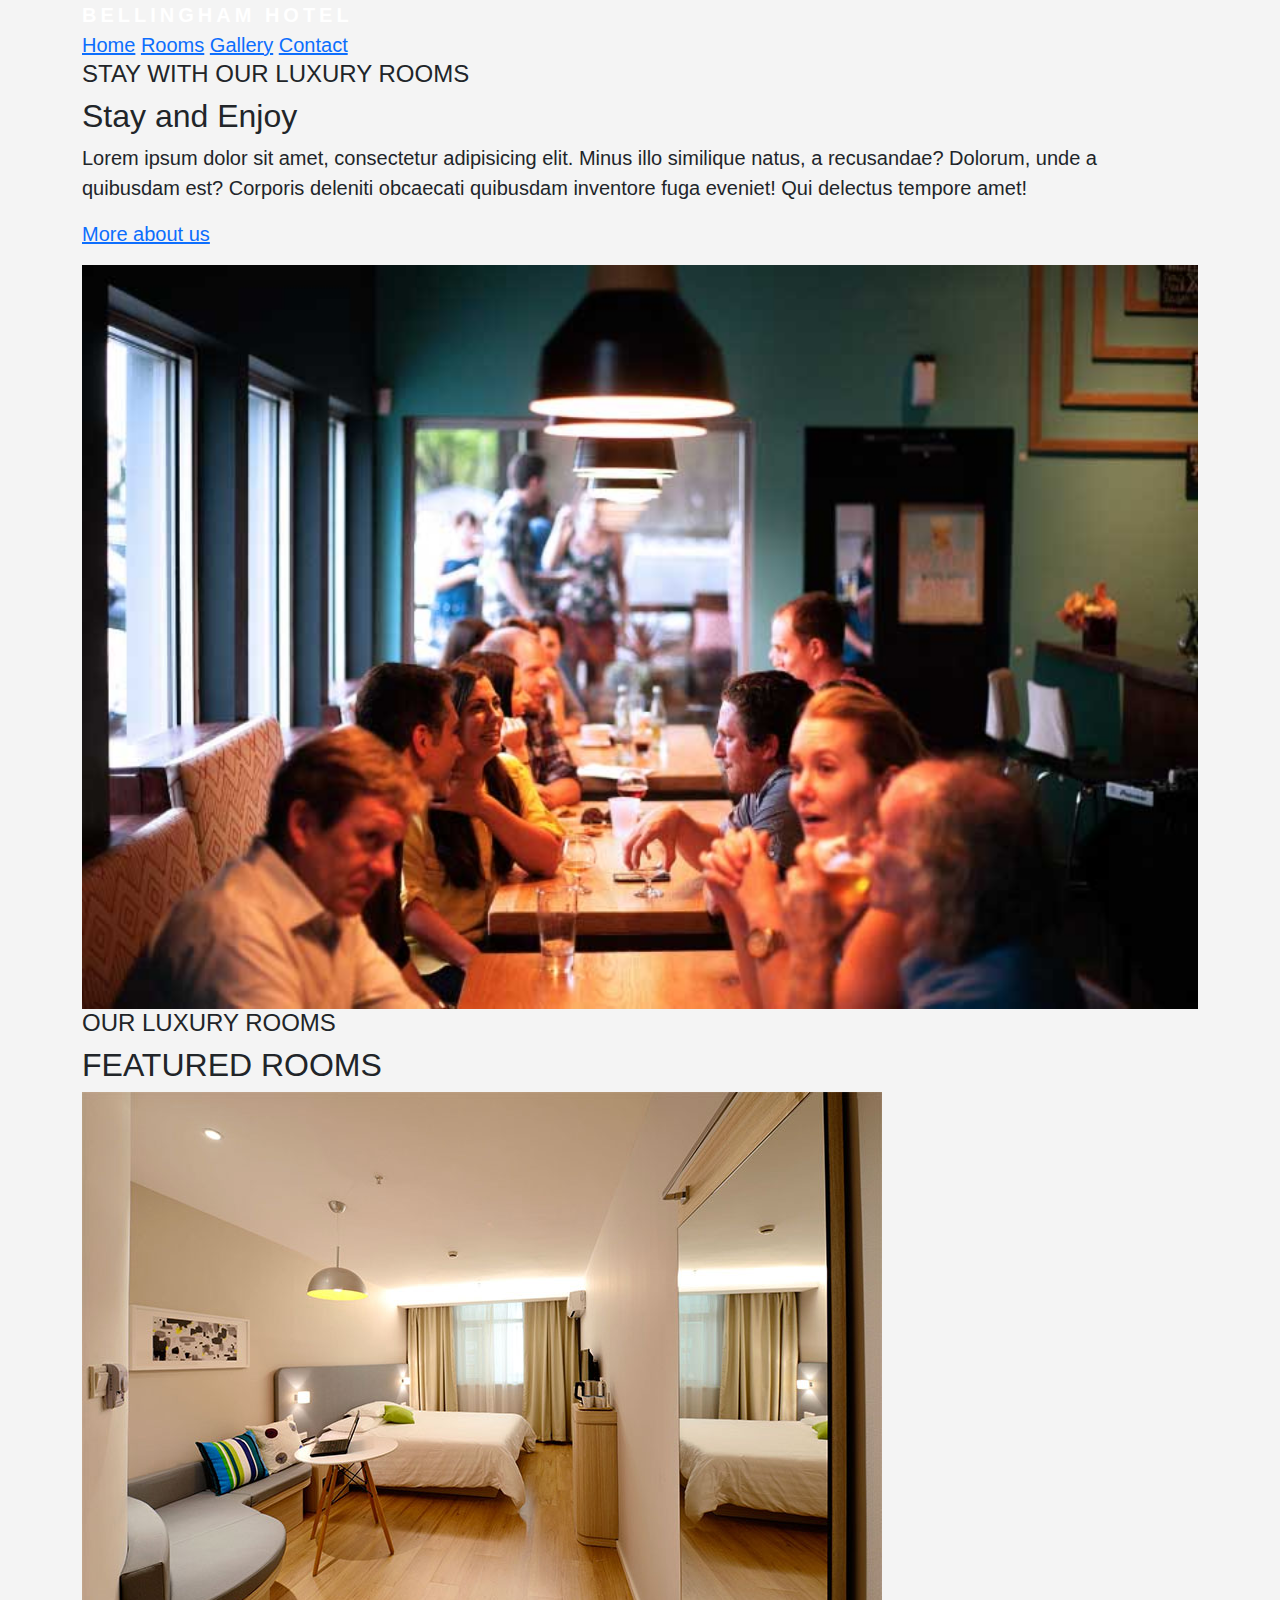
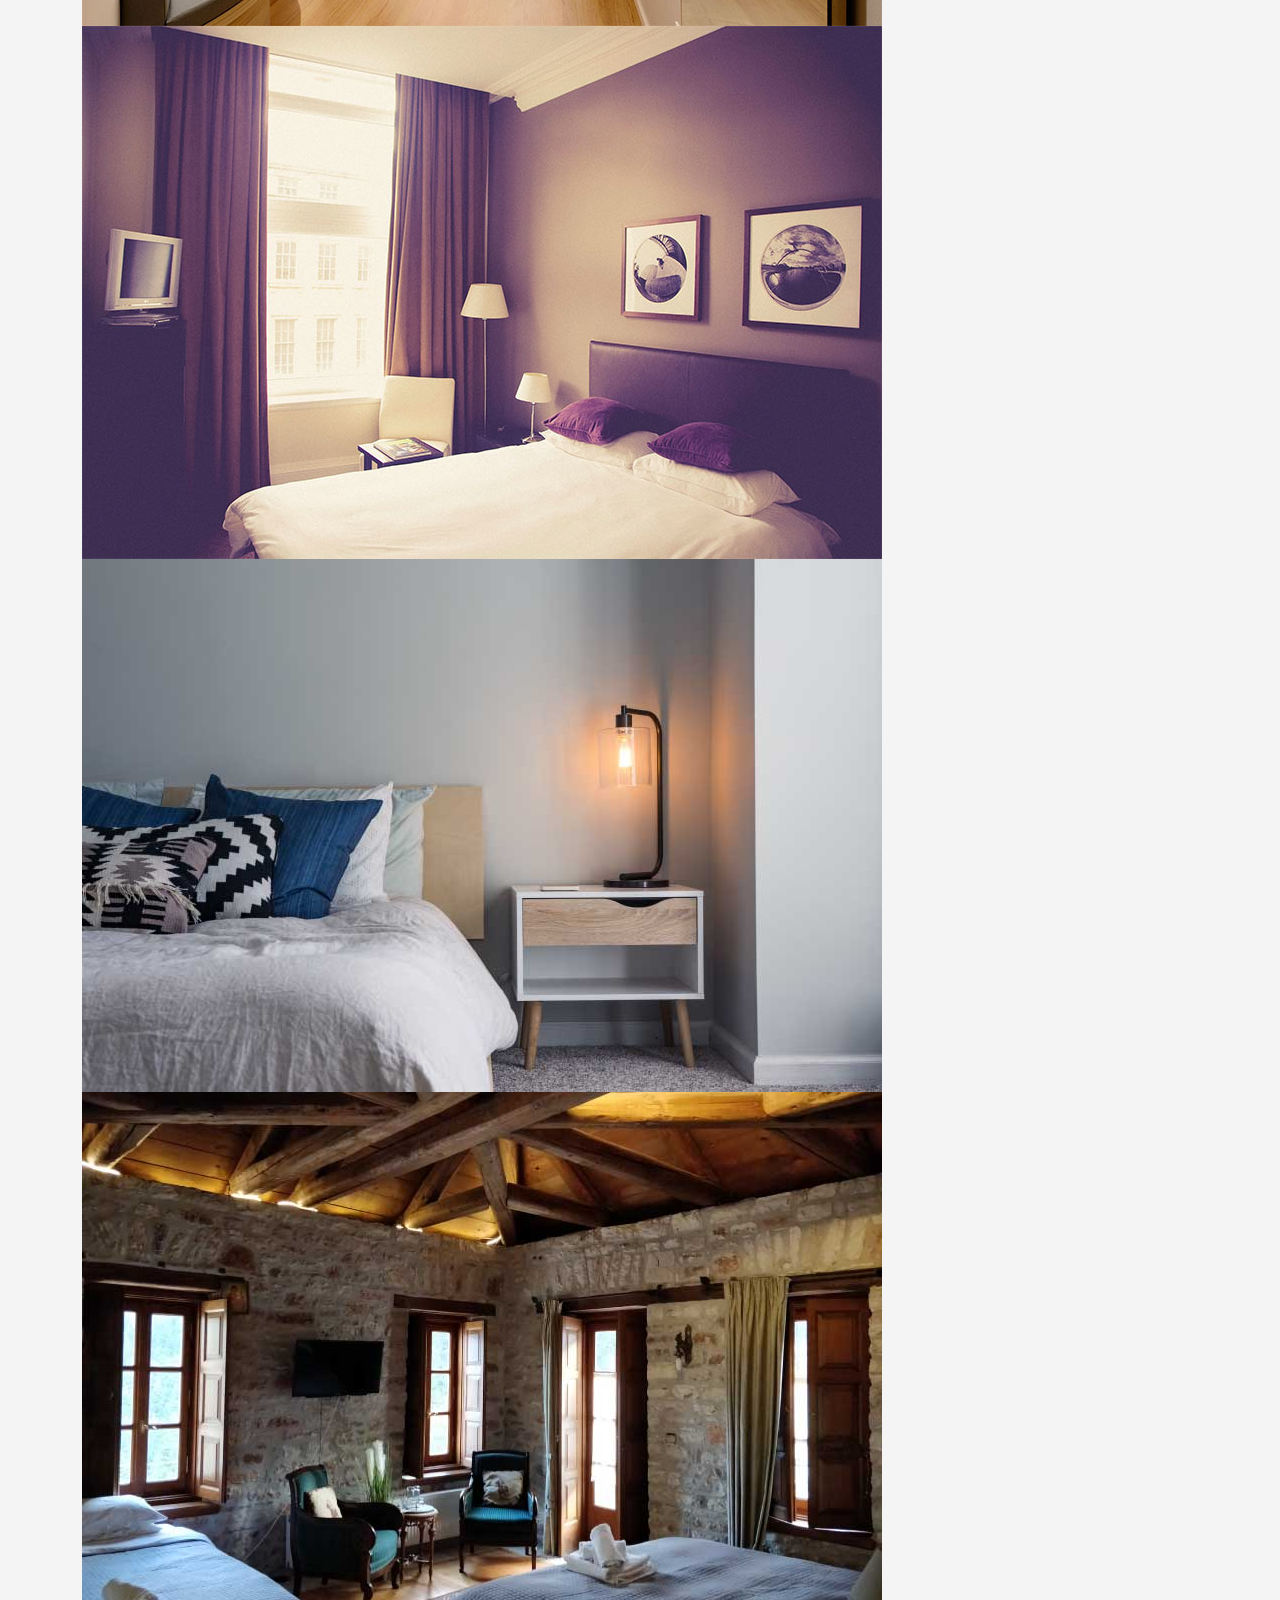
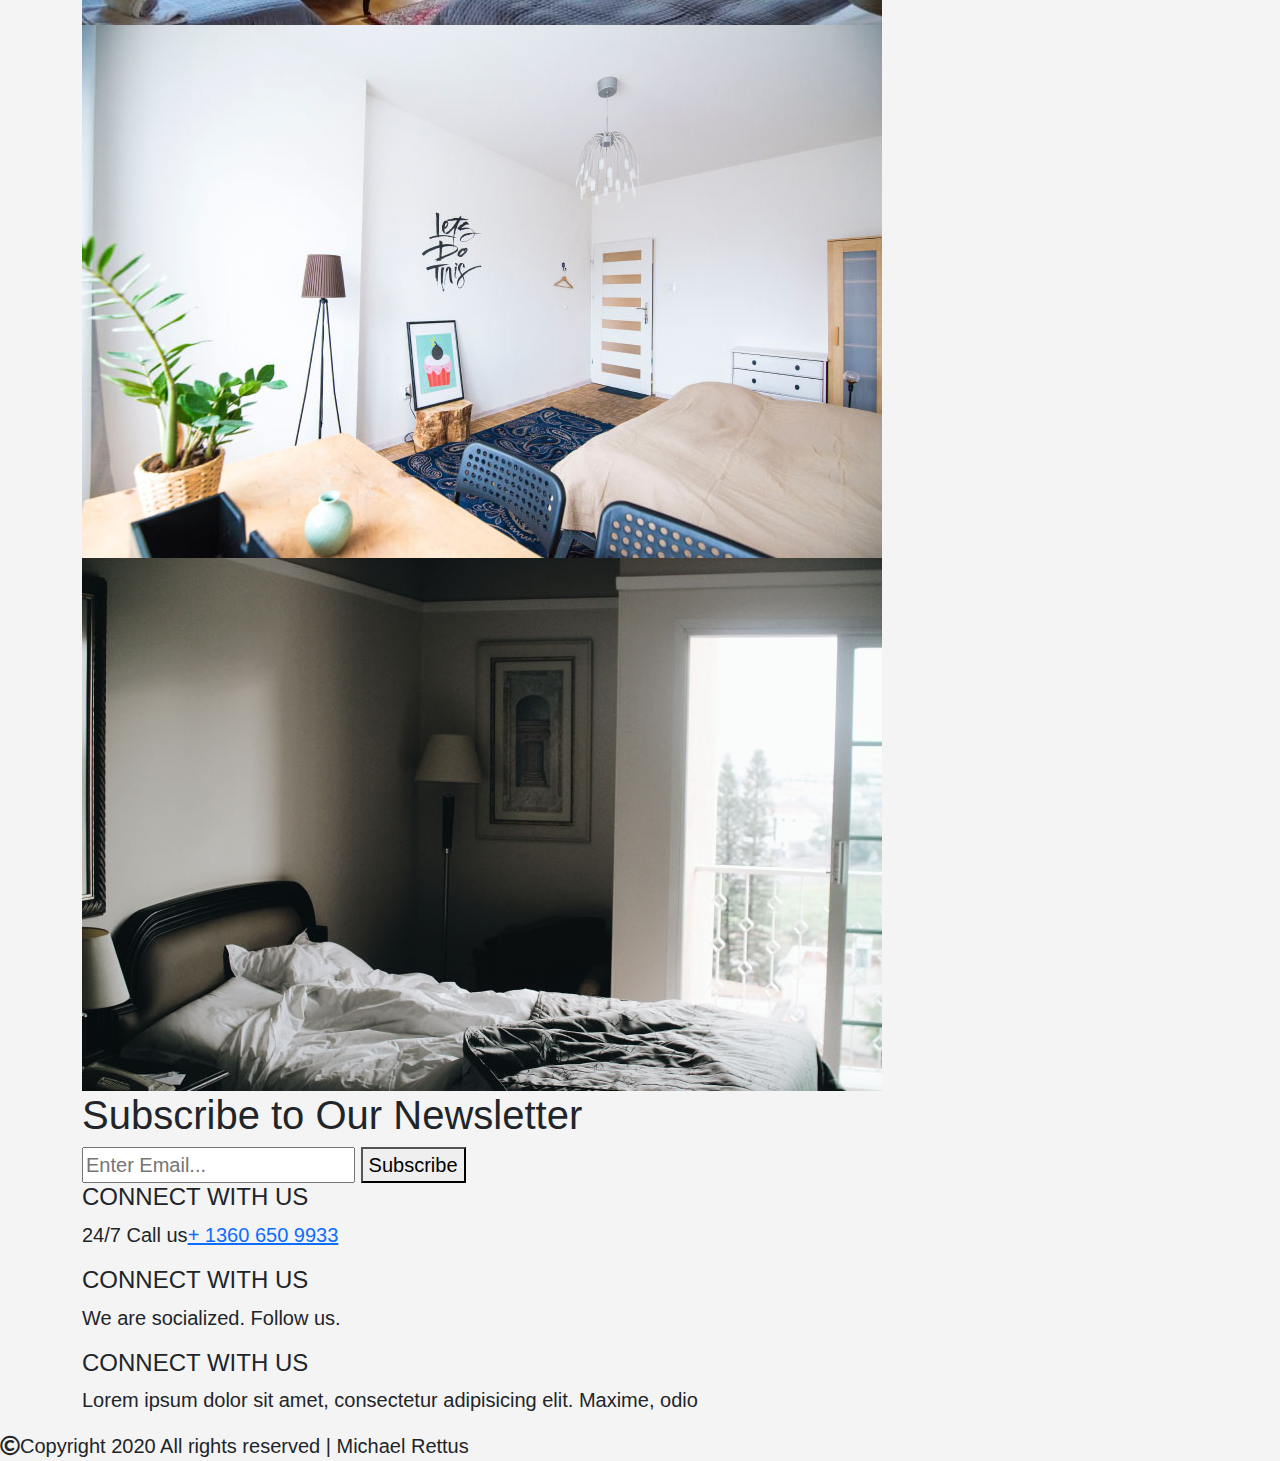
==== index.html @ 9e4bbabf "working on styling now" ====
<!DOCTYPE html>
<html lang="en">
<head>
    <meta charset="UTF-8">
    <meta name="viewport" content="width=device-width, initial-scale=1.0">
    <link rel="stylesheet" href="https://stackpath.bootstrapcdn.com/bootstrap/5.0.0-alpha2/css/bootstrap.min.css" integrity="sha384-DhY6onE6f3zzKbjUPRc2hOzGAdEf4/Dz+WJwBvEYL/lkkIsI3ihufq9hk9K4lVoK" crossorigin="anonymous">
    <link rel = "stylesheet" href = "css/main.css">
    <title>Bellingham Hotel</title>
</head>
<body>
    <div class="container">
        <div class="logo">Bellingham Hotel</div>
        <nav>
            <a href="index.html">Home</a>
            <a href="room">Rooms</a>
            <a href="#">Gallery</a>
            <a href="#">Contact</a>
        </nav>
    </div>
    <div class="heroimage"></div>
    <div class="clearfix"></div>
    <main>
        <section class= "mainpadding">
            <div class="container">
                <div class="sideleft">
                    <h4 class="sub-heading">
                        STAY WITH OUR LUXURY ROOMS
                    </h4>
                    <h2 class="heading">Stay and Enjoy</h2>
                    <p>Lorem ipsum dolor sit amet, consectetur adipisicing elit. Minus illo similique natus, a recusandae? Dolorum, unde a quibusdam est? Corporis deleniti obcaecati quibusdam inventore fuga eveniet! Qui delectus tempore amet!</p>
                    <p><a class="button">More about us</a></p>
                </div>
                <div class="sideright">
                    <img src="images/img_7.jpg" width="100%" alt= "Read More Image">
                </div>
            </div>
        </section>
        <div class="clearfix"></div>
        <section class = "main-padding" class = "bg-color">
            <div class="container">
                <div class="feature">
                    <h4 class = "sub-heading">OUR LUXURY ROOMS</h4>
                    <h2 class = "heading">FEATURED ROOMS</h2>
                    <div class="feature-image">
                        <img src = "images/img_1.jpg">
                        <img src = "images/img_3.jpg">
                        <img src = "images/img_11.jpg">
                        <img src = "images/img_12.jpg">
                        <img src = "images/img_16.jpg">
                        <img src = "images/img_14.jpg">
                    </div>
                </div>
                <div class="feature-image"></div>
            </div>
        </section>
        <div class="clearfix"></div>
        <section class = "newsletter">
            <div class="container">
                <h1>Subscribe to Our Newsletter</h1>
                <form>
                    <input type = "email" placeholder="Enter Email...">
                    <button type = "submit" class = "button">Subscribe</button>
                </form>
            </div>
        </section>
    </main>
    <footer class ="main-footer">
        <div class="container">
            <div class="footer">
                <h4 class="sub-heading">CONNECT WITH US</h4>
                <p>24/7 Call us<a href ="#">+ 1360 650 9933</a></p>
            </div>
            <div class="footer">
                <h4 class="sub-heading">CONNECT WITH US</h4>
                <p>We are socialized. Follow us.</p>
            </div>
            <div class="footer">
                <h4 class="sub-heading">CONNECT WITH US</h4>
                <p>Lorem ipsum dolor sit amet, consectetur adipisicing elit. Maxime, odio</p>
            </div>
        </div>
        <div class="copyright"><i class="far fa-copyright"></i>Copyright 2020 All rights reserved | Michael Rettus</div>
    </footer>
    <script src="https://stackpath.bootstrapcdn.com/bootstrap/5.0.0-alpha2/js/bootstrap.bundle.min.js" integrity="sha384-BOsAfwzjNJHrJ8cZidOg56tcQWfp6y72vEJ8xQ9w6Quywb24iOsW913URv1IS4GD" crossorigin="anonymous"></script>   
</body>
</html>
---- css/main.css ----
@charset "UTF-8";
@import url("https://fonts.googleapis.com/css?family=Nunito:300,400,700");
@import url("https://stackpath.bootstrapcdn.com/bootstrap/5.0.0-alpha1/css/bootstrap.min.css");
@import url("https://use.fontawesome.com/releases/v5.13.1/css/all.css");
universal {
  box-sizing: border-box;
}

body {
  background-color: #f4f4f4;
  margin: 0px;
  padding: 0px;
  font: 20px/1.5 ‘Nunito’, sans-serif;
}

header {
  position: absolute;
  top: 0px;
  left: 0px;
  width: 100%;
  z-index: 5;
}

.logo {
  text-transform: uppercase;
  letter-spacing: .2em;
  font-weight: 700;
  color: white;
}
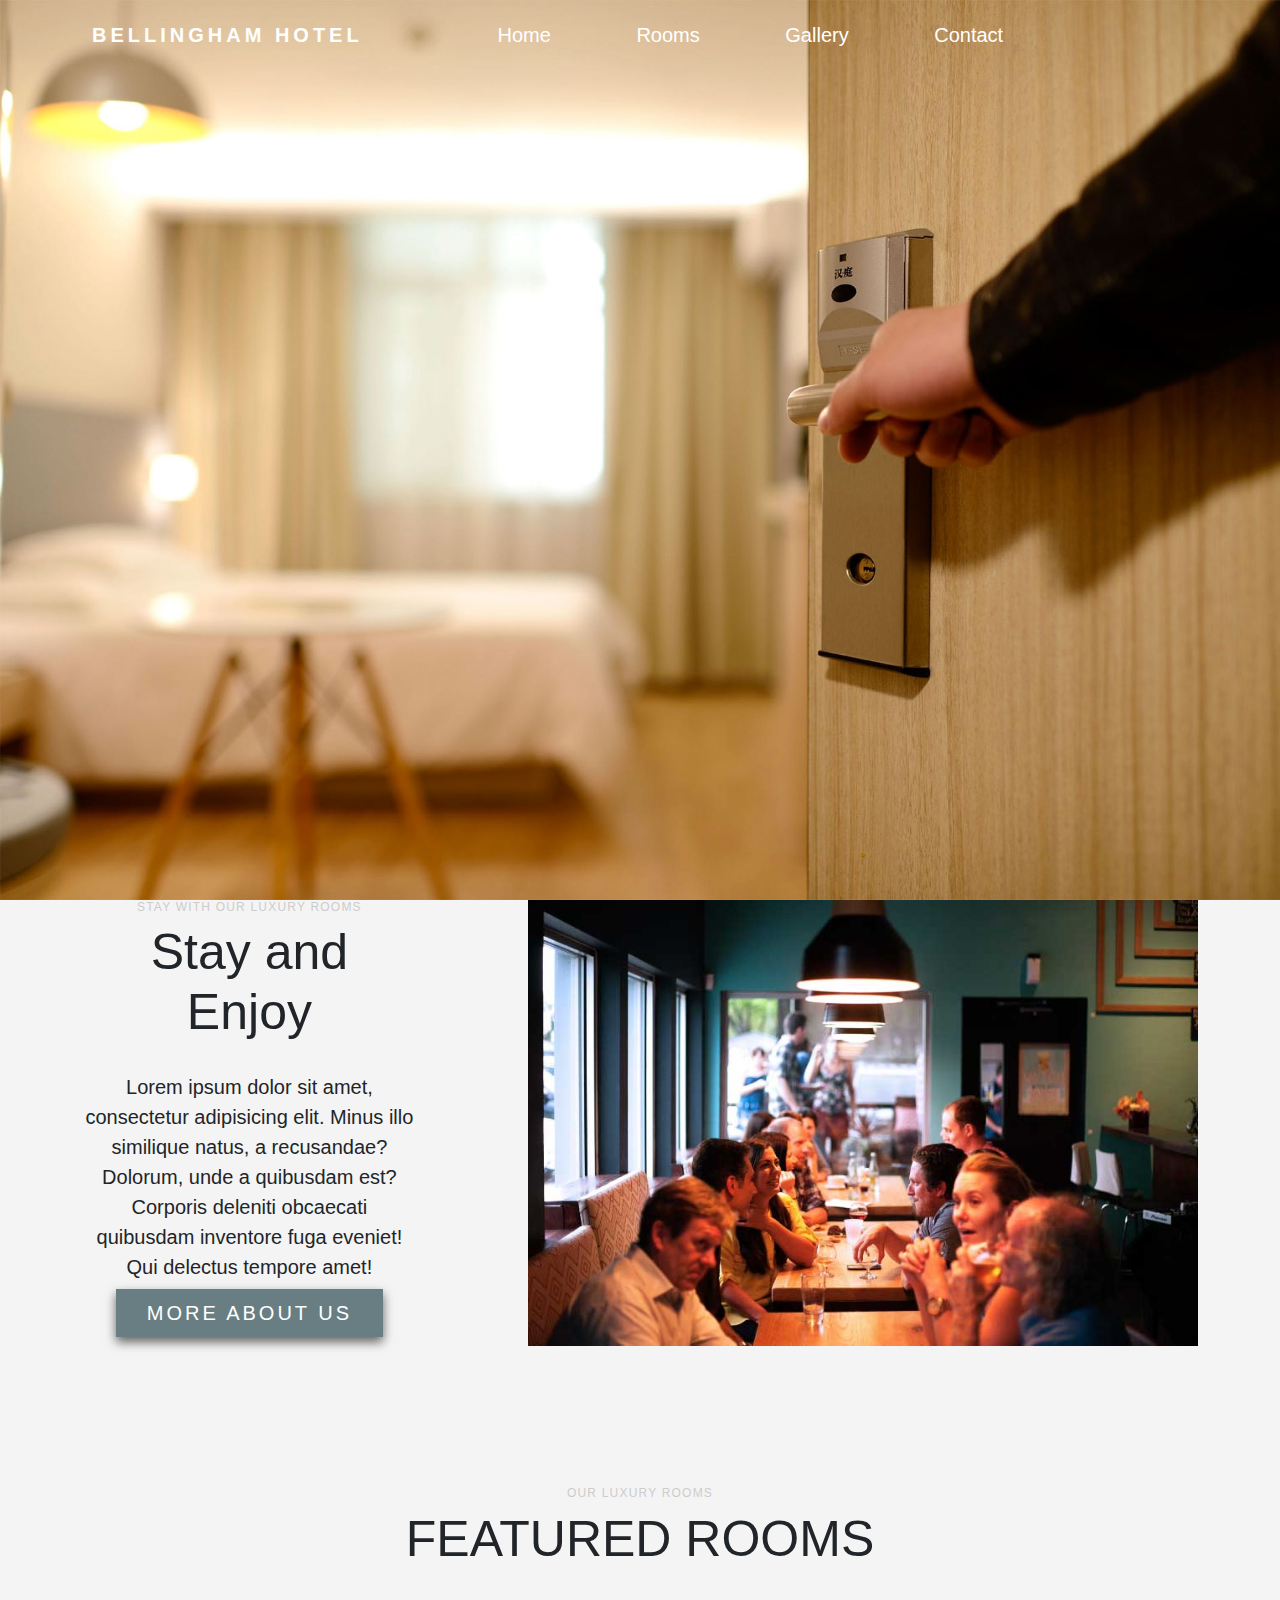
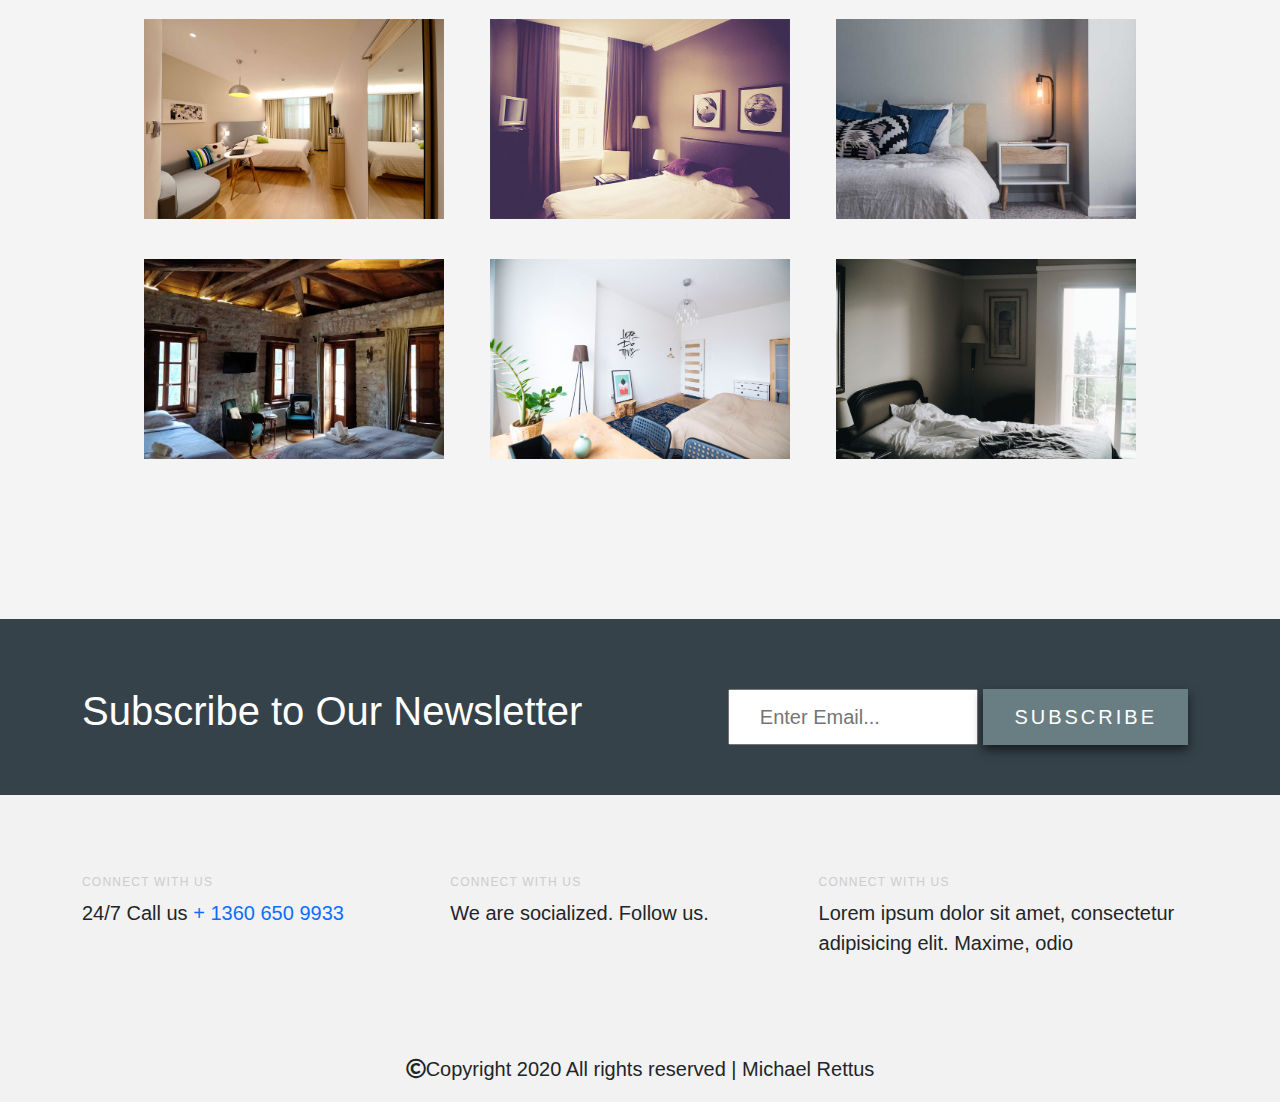
==== commit 1dbb448f: "home page styling complete" ====
--- a/index.html
+++ b/index.html
@@ -8,15 +8,17 @@
     <title>Bellingham Hotel</title>
 </head>
 <body>
-    <div class="container">
-        <div class="logo">Bellingham Hotel</div>
-        <nav>
-            <a href="index.html">Home</a>
-            <a href="room">Rooms</a>
-            <a href="#">Gallery</a>
-            <a href="#">Contact</a>
-        </nav>
-    </div>
+    <header>
+        <div class="container">
+            <div class="logo">Bellingham Hotel</div>
+            <nav>
+                <a href="./index.html">Home</a>
+                <a href="./room.html">Rooms</a>
+                <a href="#">Gallery</a>
+                <a href="#">Contact</a>
+            </nav>
+        </div>
+    </header>
     <div class="heroimage"></div>
     <div class="clearfix"></div>
     <main>
@@ -68,7 +70,7 @@
         <div class="container">
             <div class="footer">
                 <h4 class="sub-heading">CONNECT WITH US</h4>
-                <p>24/7 Call us<a href ="#">+ 1360 650 9933</a></p>
+                <p>24/7 Call us<a href ="#"> + 1360 650 9933</a></p>
             </div>
             <div class="footer">
                 <h4 class="sub-heading">CONNECT WITH US</h4>
@@ -81,6 +83,7 @@
         </div>
         <div class="copyright"><i class="far fa-copyright"></i>Copyright 2020 All rights reserved | Michael Rettus</div>
     </footer>
+    
     <script src="https://stackpath.bootstrapcdn.com/bootstrap/5.0.0-alpha2/js/bootstrap.bundle.min.js" integrity="sha384-BOsAfwzjNJHrJ8cZidOg56tcQWfp6y72vEJ8xQ9w6Quywb24iOsW913URv1IS4GD" crossorigin="anonymous"></script>   
 </body>
 </html>--- a/css/main.css
+++ b/css/main.css
@@ -26,4 +26,155 @@
   letter-spacing: .2em;
   font-weight: 700;
   color: white;
+  float: left;
+  padding: 1em 3.5em 1em 0.5em;
 }
+
+nav {
+  background: transparent !important;
+  text-align: center;
+  padding: 1em 3.5em 1em 0.5em;
+}
+
+nav a {
+  padding: 1em 3.5em 1em 0.5em;
+  display: inline block;
+  color: white;
+}
+
+a {
+  transition: .3s all ease;
+  -webkit-transition: none;
+  -o-transition: none;
+  text-decoration: none;
+}
+
+.heroimage {
+  background: url(../images/home.jpg);
+  background-size: cover;
+  height: 100vh;
+}
+
+.main-padding {
+  padding: 7em 0em;
+}
+
+.sideleft {
+  float: left;
+  width: 30%;
+  text-align: center;
+}
+
+.sub-heading {
+  text-transform: uppercase;
+  font-size: 12px;
+  color: #cccccc;
+  letter-spacing: .1em;
+}
+
+.heading {
+  font-size: 50px;
+  margin-bottom: 30px;
+}
+
+.button {
+  background-color: #697e83;
+  transition: .3s all ease;
+  padding: 12px 30px;
+  margin-top: 1em;
+  text-transform: uppercase;
+  letter-spacing: .15em;
+  color: #fff;
+  border: 1px solid #697e83;
+  cursor: pointer;
+  box-shadow: 0 5px 10px rgba(0, 0, 0, 0.6);
+}
+
+.button:hover {
+  color: #697e83;
+  background-color: #ffffff;
+}
+
+.sideright {
+  float: right;
+  width: 60%;
+}
+
+.bg-color {
+  background-color: #f8f9fa !important;
+}
+
+.feature {
+  text-align: center;
+}
+
+.feature-image {
+  position: relative;
+  text-align: center;
+}
+
+.feature-image img {
+  display: inline block;
+  width: 300px;
+  margin: 1em;
+}
+
+.newsletter {
+  padding: 2em;
+  color: white;
+  background: #35424a;
+  overflow: hidden;
+}
+
+.newsletter h1 {
+  float: left;
+  padding-top: 0.7em;
+}
+
+.newsletter form {
+  float: right;
+  margin: 10px;
+}
+
+.newsletter input[type="email"] {
+  padding: 20px 30px;
+  height: 2.8em;
+  width: 250px;
+  outline: none;
+}
+
+.footer {
+  float: left;
+  width: 33%;
+  align-content: center;
+  margin-bottom: 4em;
+}
+
+.main-footer {
+  padding: 4em 0em 0.9em 0em;
+  background: #f2f2f2;
+}
+
+.copyright {
+  clear: left;
+  text-align: center;
+}
+
+.rooms-pic-1 {
+  max-width: 30%;
+  display: inline-block;
+  position: relative;
+  overflow: hidden;
+  padding: 0 1em;
+}
+
+.rooms-pic-1 figure {
+  float: left;
+}
+
+.rooms-body {
+  background: white !important;
+  padding: 30px;
+  border: 1px solid #e6e6e6;
+  border-top: none;
+}
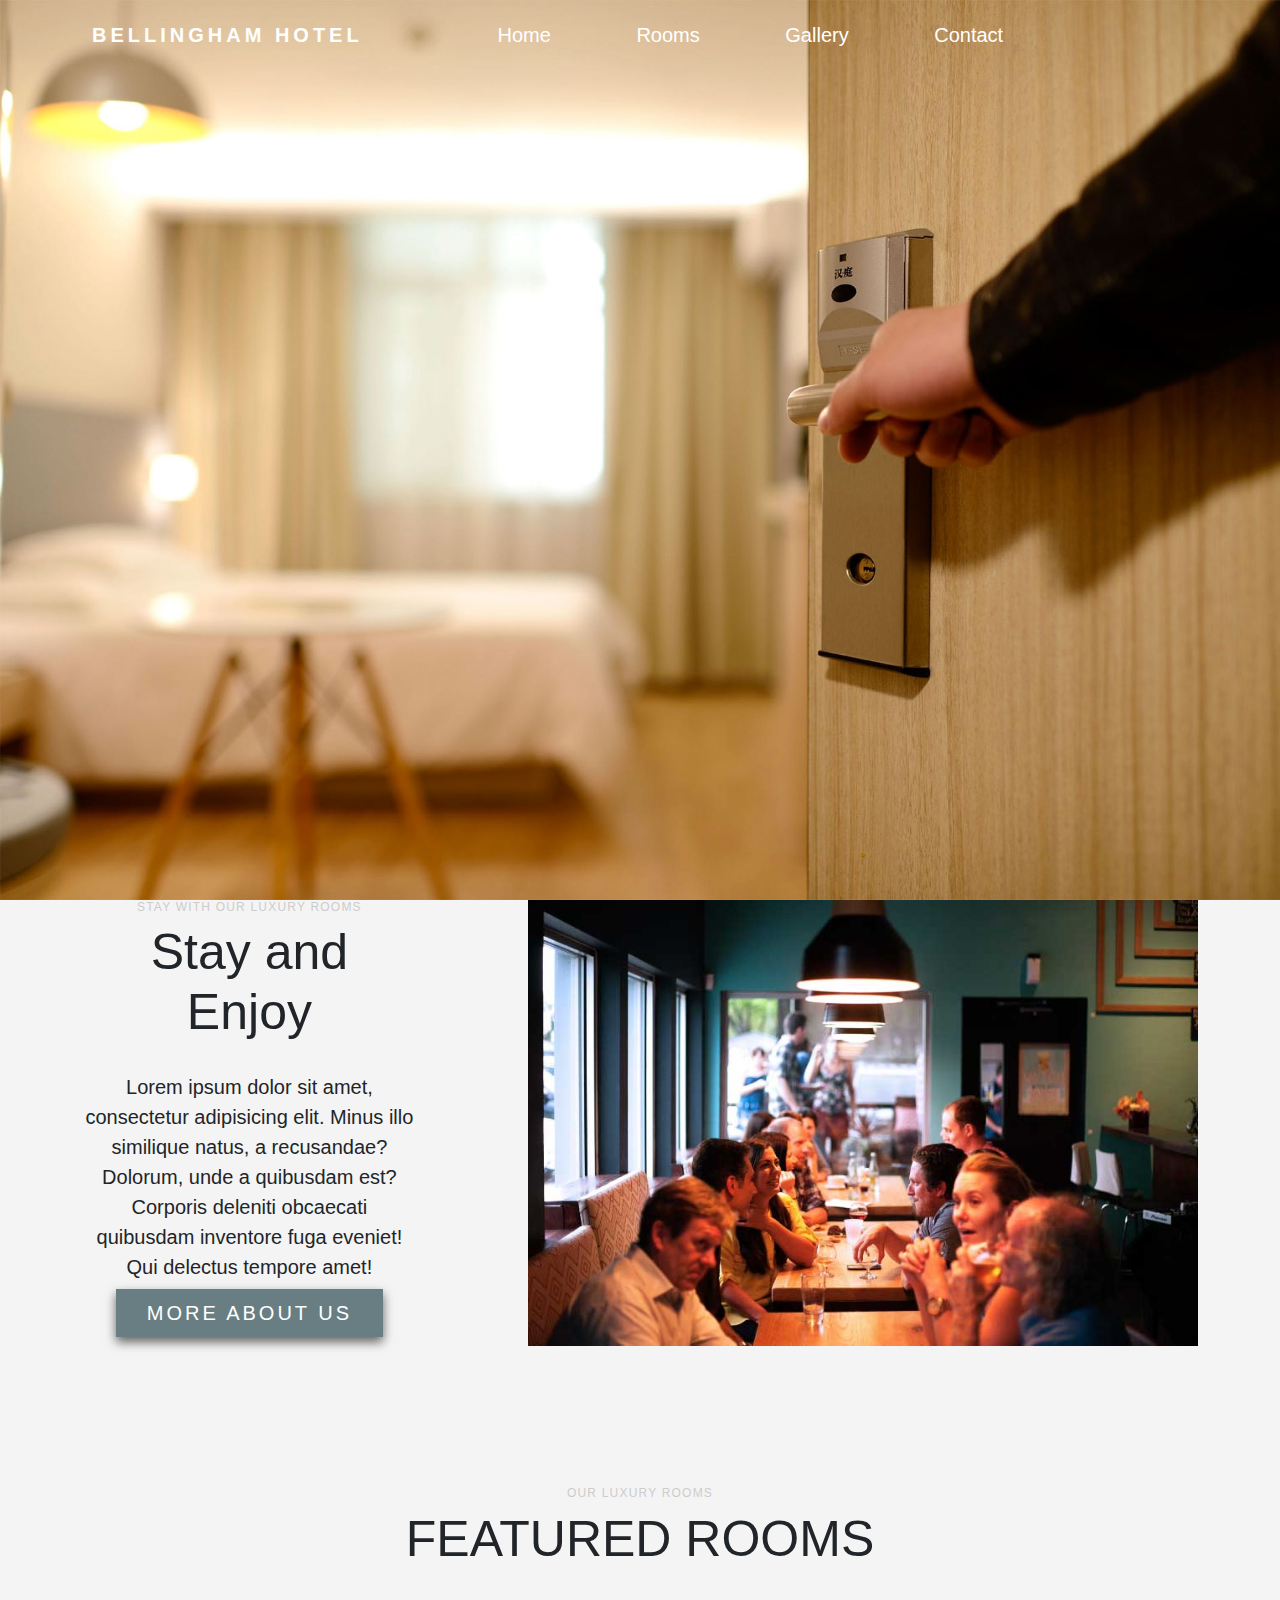
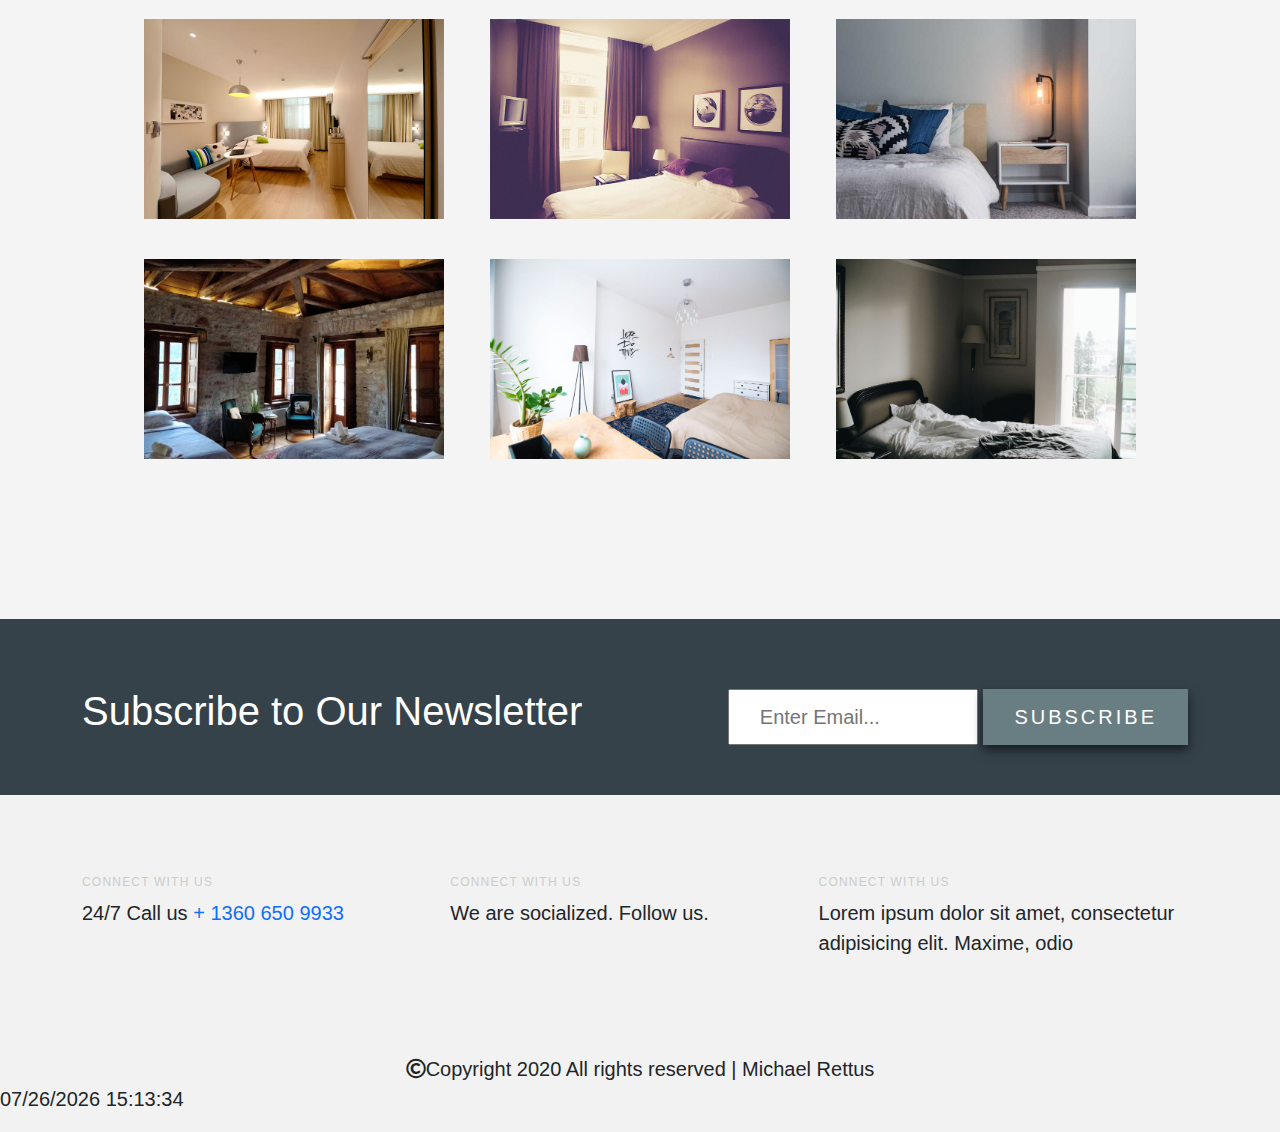
==== commit 9ea6bbae: "could be done?" ====
--- a/index.html
+++ b/index.html
@@ -82,6 +82,7 @@
             </div>
         </div>
         <div class="copyright"><i class="far fa-copyright"></i>Copyright 2020 All rights reserved | Michael Rettus</div>
+        <script> var date = document.lastModified; document.write(date); </script> 
     </footer>
     
     <script src="https://stackpath.bootstrapcdn.com/bootstrap/5.0.0-alpha2/js/bootstrap.bundle.min.js" integrity="sha384-BOsAfwzjNJHrJ8cZidOg56tcQWfp6y72vEJ8xQ9w6Quywb24iOsW913URv1IS4GD" crossorigin="anonymous"></script>   
--- a/css/main.css
+++ b/css/main.css
@@ -178,3 +178,8 @@
   border: 1px solid #e6e6e6;
   border-top: none;
 }
+
+figure .img {
+  max-width: 100%;
+  height: auto;
+}
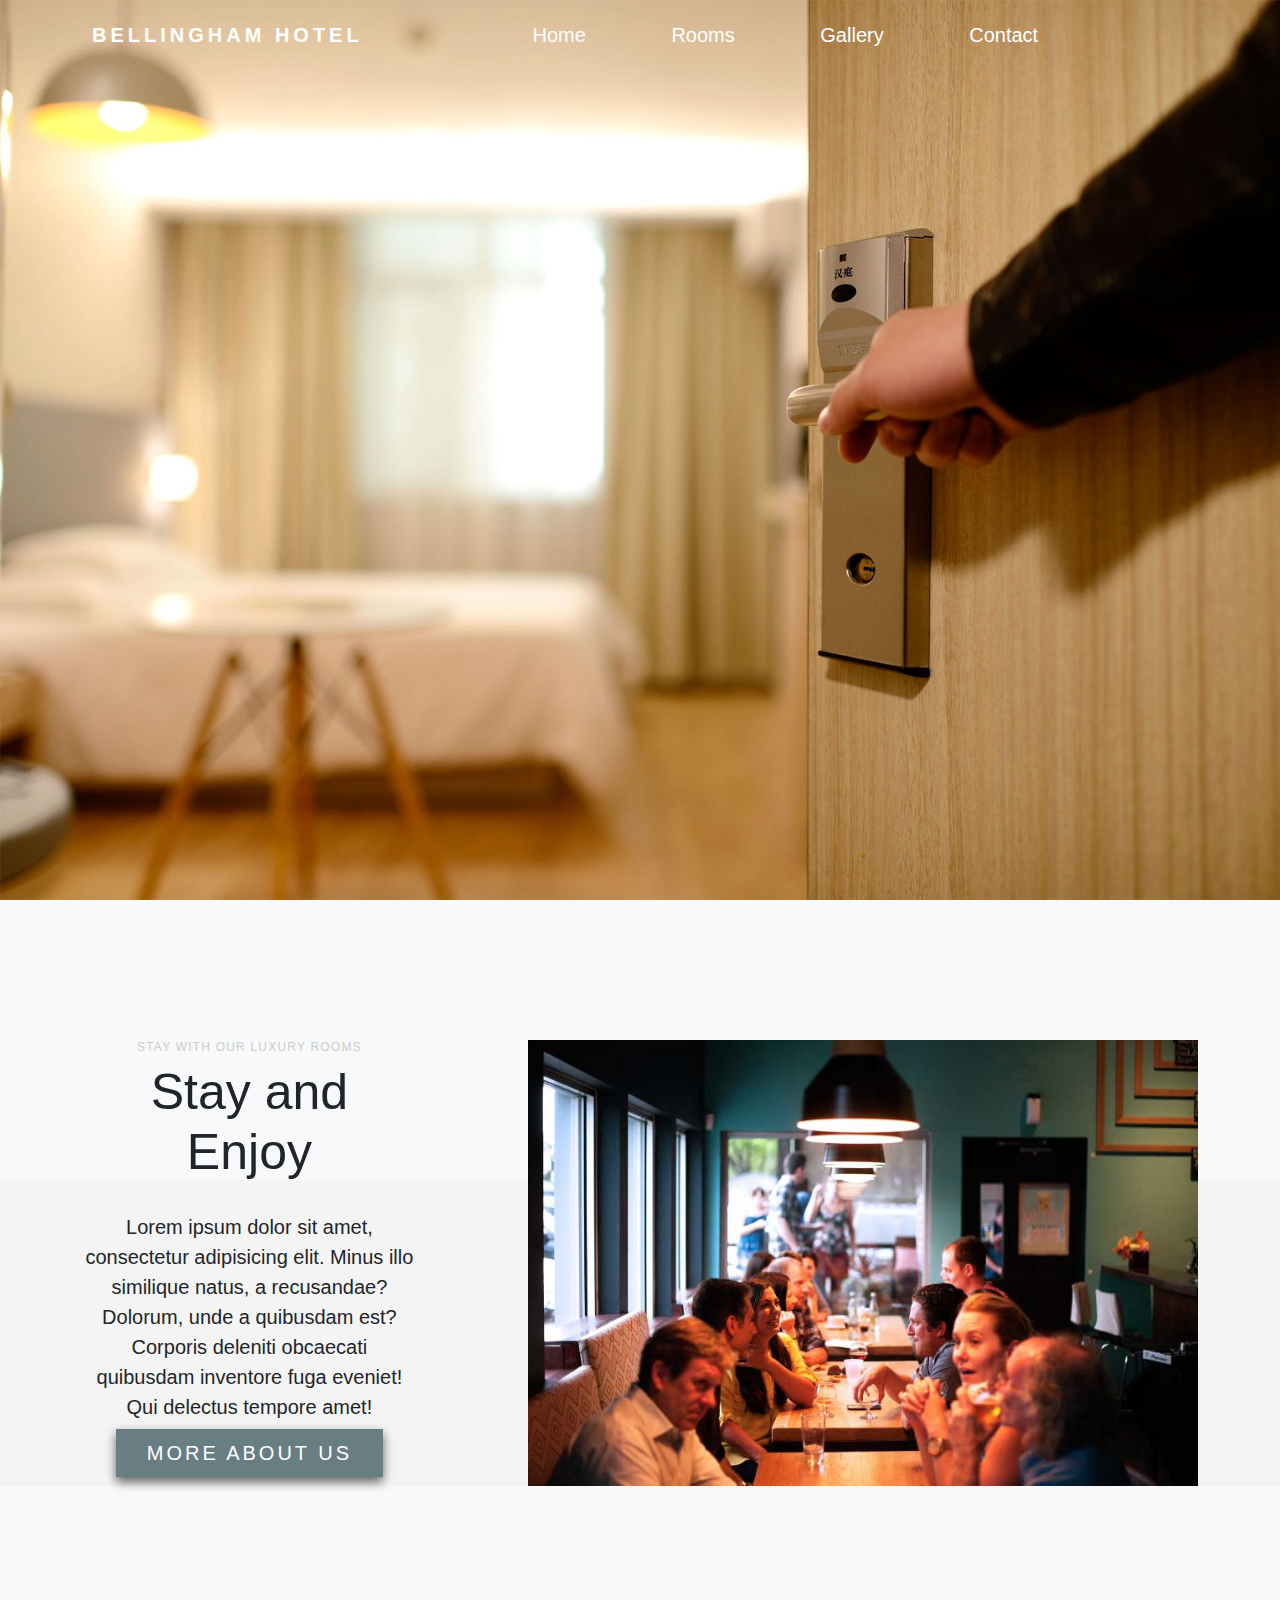
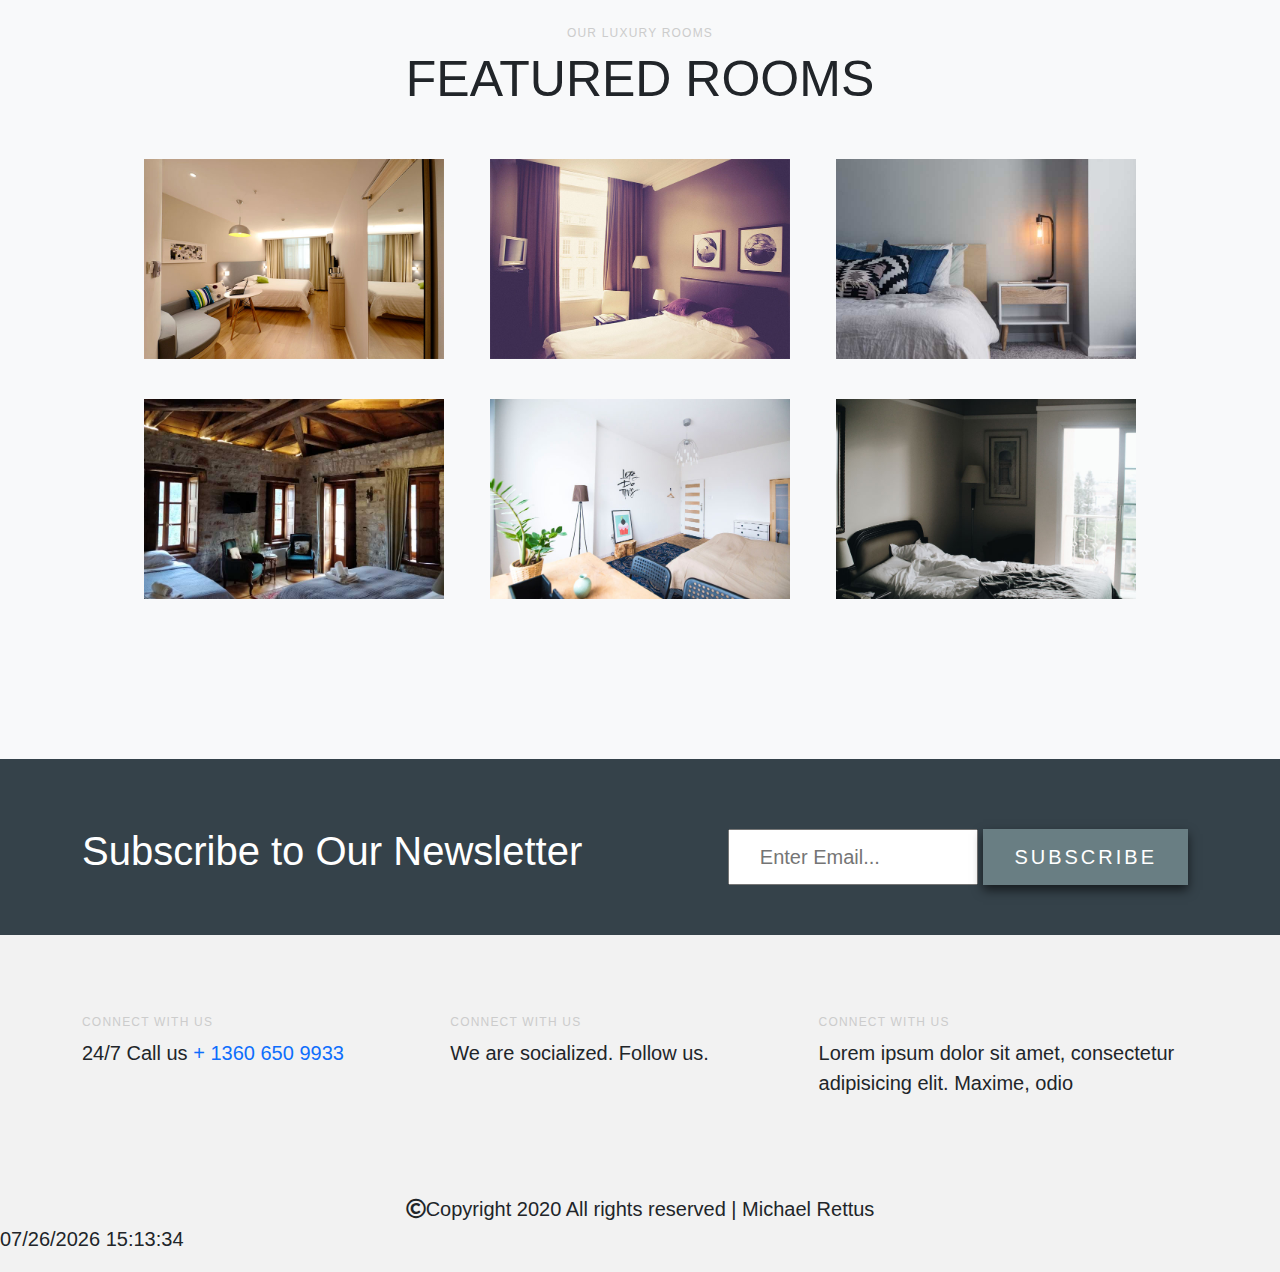
==== commit 5f8af955: "2nd week final touches" ====
--- a/index.html
+++ b/index.html
@@ -14,15 +14,15 @@
             <nav>
                 <a href="./index.html">Home</a>
                 <a href="./room.html">Rooms</a>
-                <a href="#">Gallery</a>
-                <a href="#">Contact</a>
+                <a href="./gallery.html">Gallery</a>
+                <a href="./contact.html">Contact</a>
             </nav>
         </div>
     </header>
     <div class="heroimage"></div>
     <div class="clearfix"></div>
     <main>
-        <section class= "mainpadding">
+        <section class= "main-padding">
             <div class="container">
                 <div class="sideleft">
                     <h4 class="sub-heading">
@@ -38,7 +38,7 @@
             </div>
         </section>
         <div class="clearfix"></div>
-        <section class = "main-padding" class = "bg-color">
+        <section class = "main-padding" class ="bg-color">
             <div class="container">
                 <div class="feature">
                     <h4 class = "sub-heading">OUR LUXURY ROOMS</h4>
--- a/css/main.css
+++ b/css/main.css
@@ -7,7 +7,7 @@
 }
 
 body {
-  background-color: #f4f4f4;
+  background: #f4f4f4f4;
   margin: 0px;
   padding: 0px;
   font: 20px/1.5 ‘Nunito’, sans-serif;
@@ -33,7 +33,6 @@
 nav {
   background: transparent !important;
   text-align: center;
-  padding: 1em 3.5em 1em 0.5em;
 }
 
 nav a {
@@ -57,6 +56,7 @@
 
 .main-padding {
   padding: 7em 0em;
+  background-color: #f8f9fa;
 }
 
 .sideleft {
@@ -173,7 +173,6 @@
 }
 
 .rooms-body {
-  background: white !important;
   padding: 30px;
   border: 1px solid #e6e6e6;
   border-top: none;
@@ -183,3 +182,46 @@
   max-width: 100%;
   height: auto;
 }
+
+.contactform input[type=text], .contactform input[type=email], .contactform textarea {
+  display: block;
+  width: 100%;
+  padding: 0.375rem 0.75rem;
+  font-size: 1rem;
+  line-height: 1.5;
+  color: #495057;
+  background-color: white;
+  background-clip: padding-box;
+  border: 1px solid #ced4da;
+}
+
+.contactform {
+  width: 70%;
+  padding-bottom: 4em;
+  margin: auto;
+}
+
+.item {
+  width: 330px;
+  display: inline-block;
+  margin: 1rem;
+  position: relative;
+  box-shadow: 0 1px 3px rgba(0, 0, 0, 0.12), 0 1px 2px rgba(0, 0, 0, 0.24);
+  transition: all 0.3s cubic-bezier(0.25, 0.8, 0.25, 1);
+}
+
+.item img {
+  width: 100%;
+  height: 100%;
+}
+
+.item img:hover {
+  box-shadow: 0 8px 16px rgba(0, 0, 0, 0.25), 0 5px 5px rgba(0, 0, 0, 0.22);
+  cursor: pointer;
+}
+
+nav a {
+  padding: 1em2 0.5em;
+  display: inline-block;
+  color: #fff;
+}
